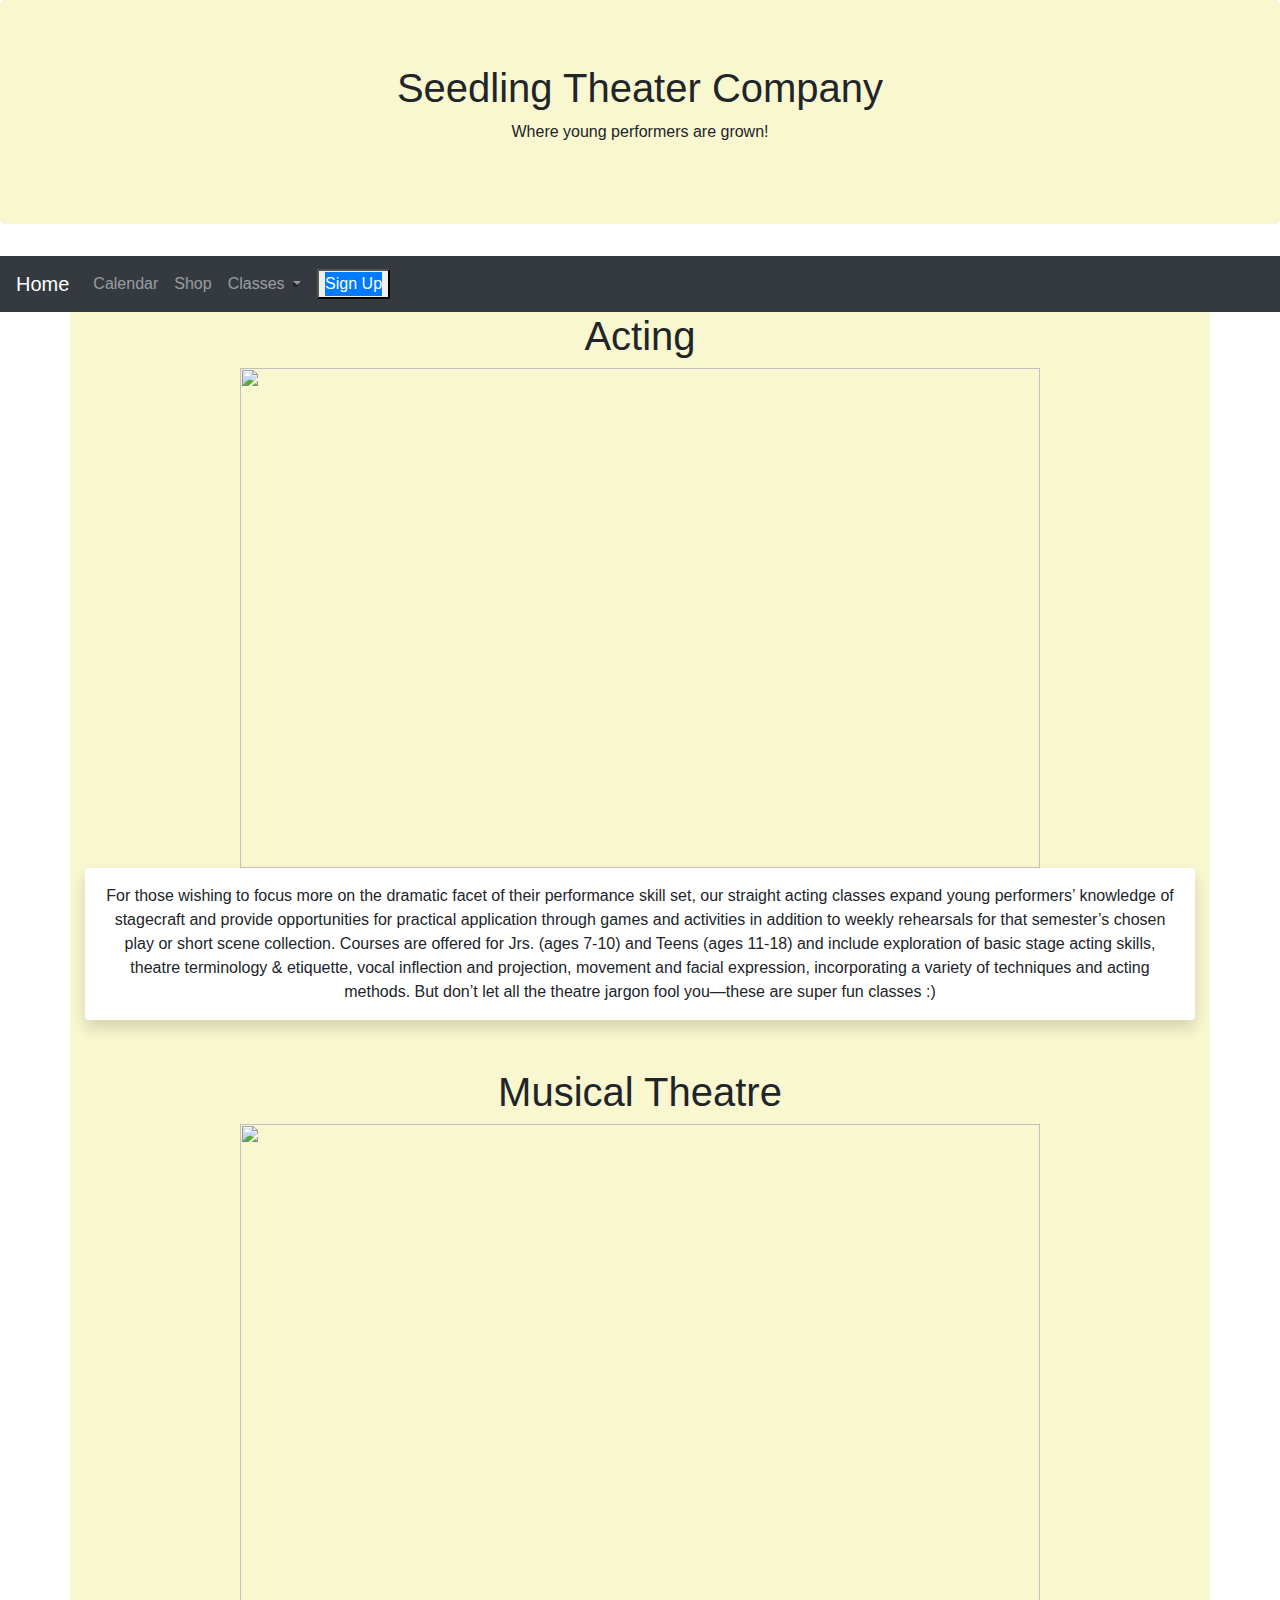
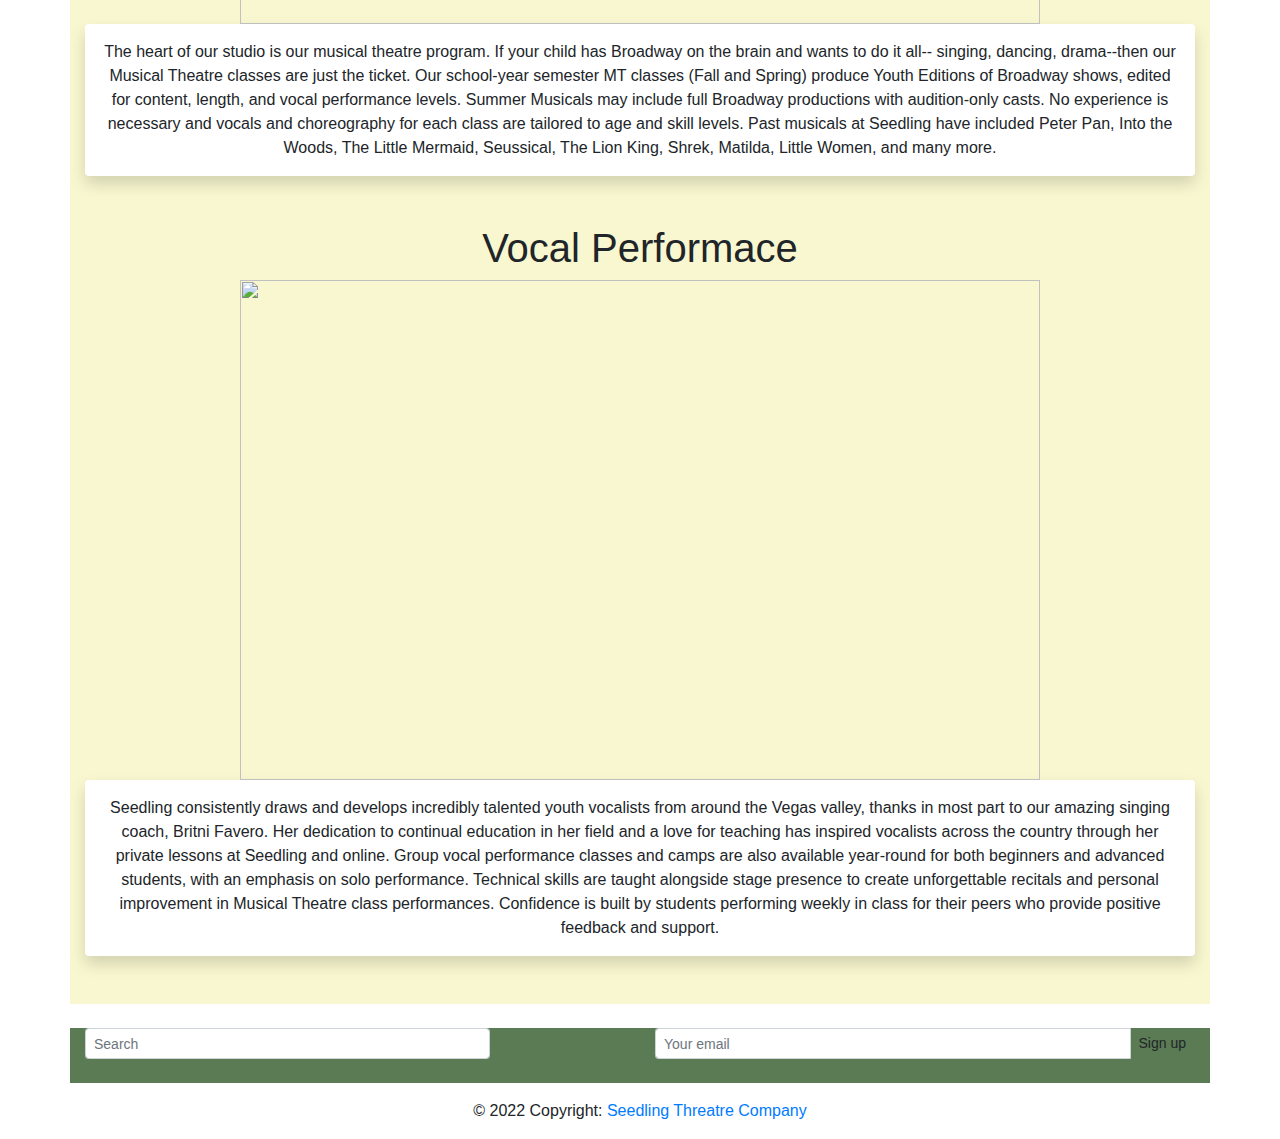
==== classes.html @ 1be5e11b "wedge" ====
<!DOCTYPE HTML>
<html lan="en">
    <head>
        <meta charset="utf-8">
         <meta name="viewport" content="width=device-width, initial-scale=1">
        <link rel="stylesheet" href="../CSS/Seedling_CSS.css">
        <link href="https://fonts.googleapis.com/css2?family=Merriweather:wght@300&display=swap" rel="stylesheet">
         <link rel="stylesheet" href="https://maxcdn.bootstrapcdn.com/bootstrap/4.5.0/css/bootstrap.min.css">
        <script src="https://ajax.googleapis.com/ajax/libs/jquery/3.5.1/jquery.min.js"></script>
        <script src="https://cdnjs.cloudflare.com/ajax/libs/popper.js/1.16.0/umd/popper.min.js"></script>
        <script src="https://maxcdn.bootstrapcdn.com/bootstrap/4.5.0/js/bootstrap.min.js"></script>
    </head>
    
    <body>
          <div class="jumbotron text-center" style="background-color:#F8F7CF">
              <h1> Seedling Theater Company</h1>
              <p> Where young performers are grown!</p></div>
        
                <nav class="navbar navbar-expand-sm bg-dark navbar-dark">
  <a class="navbar-brand" href="index.html">Home</a>

  <ul class="navbar-nav">
    <li class="nav-item">
      <a class="nav-link" href="calendar.html">Calendar</a>
    </li>
    <li class="nav-item">
      <a class="nav-link" href="shop.html">Shop</a>
    </li>

    <li class="nav-item dropdown">
      <a class="nav-link dropdown-toggle" href="#" id="navbardrop" data-toggle="dropdown">
        Classes
      </a>
      <div class="dropdown-menu">
        <a class="dropdown-item" href="classes.html">Acting</a>
        <a class="dropdown-item" href="classes.html">Musical Theatre</a>
        <a class="dropdown-item" href="classes.html">Vocal Perfomance</a>
      </div>
    </li>
  </ul>
        
            <li class="nav-item pl-2 mb-2 mb-md-0">
            <button><a href="#" type="button" class="bttn btn-primary" data-toggle="modal" data-target="#modalRegisterForm">Sign Up</a>              
                </button>
                </li>
       </nav> 
        
        <div class="container text-center" style="background-color:#F8F7CF">
            <div class="row">
            <div class="col">
              <h1>Acting</h1>
    <div class="fakeimg"><img src="../images/kidsacting.jpeg" width="800" height="500"></div>
                <div class="shadow p-3 mb-5 bg-white rounded">For those wishing to focus more on the dramatic facet of their performance skill set, our straight acting classes expand young performers’ knowledge of stagecraft and provide opportunities for practical application through games and activities in addition to weekly rehearsals for that semester’s chosen play or short scene collection.  Courses are offered for Jrs. (ages 7-10) and Teens (ages 11-18) and include  exploration of basic stage acting skills, theatre terminology & etiquette, vocal inflection and projection, movement and facial expression, incorporating a variety of techniques and acting methods. But don’t let all the theatre jargon fool you—these are super fun classes :)</div>
             
           </div>
            </div>
            </div>
        <div class="container text-center" style="background-color:#F8F7CF">
            <div class="row">
            <div class="col">
              <h1>Musical Theatre</h1>
    <div class="fakeimg"><img src="../images/kisacting2.jpeg" width="800" height="500"></div>
                <div class="shadow p-3 mb-5 bg-white rounded">The heart of our studio is our musical theatre program. If your child has Broadway on the brain and wants to do it all-- singing, dancing, drama--then our Musical Theatre classes are just the ticket.  Our school-year semester MT classes (Fall and Spring) produce Youth Editions of Broadway shows, edited for content, length, and vocal performance levels. Summer Musicals may include full Broadway productions with audition-only casts. No experience is necessary and vocals and choreography for each class are tailored to age and skill levels. Past musicals at Seedling have included Peter Pan, Into the Woods, The Little Mermaid, Seussical, The Lion King, Shrek, Matilda, Little Women, and many more.</div>
                
           </div>
            </div>
            </div>
        <div class="container text-center" style="background-color:#F8F7CF">
            <div class="row">
            <div class="col">
              <h1>Vocal Performace</h1>
    <div class="fakeimg"><img src="../images/kids3.webp" width="800" height="500"></div>
                <div class="shadow p-3 mb-5 bg-white rounded">Seedling consistently draws and develops incredibly talented youth vocalists from around the Vegas valley, thanks in most part to our amazing singing coach, Britni Favero. Her dedication to continual education in her field and a love for teaching has inspired vocalists across the country through her private lessons at Seedling and online. Group vocal performance classes and camps are also available year-round for both beginners and advanced students, with an emphasis on solo performance. Technical skills are taught alongside stage presence to create unforgettable recitals and personal improvement in Musical Theatre class performances. Confidence is built by students performing weekly in class for their peers who provide positive feedback and support.</div>
                
           </div>
            </div>
            </div>
        
        
</body>
<footer class="page-footer font-small special-color-dark pt-4">
  <div class="container">
    <div class="row" style="background-color:#5A7B54">
      <div class="col-md-6 mb-4">
        <form class="form-inline">
          <input class="form-control form-control-sm mr-3 w-75" type="text" placeholder="Search"
            aria-label="Search">
          <i class="fas fa-search" aria-hidden="true"></i>
        </form> 
        </div>
      <div class="col-md-6 mb-4">

        <form class="input-group">
          <input type="text" class="form-control form-control-sm" placeholder="Your email"
            aria-label="Your email" aria-describedby="basic-addon2">
          <div class="input-group-append">
            <button class="btn btn-sm btn-outline-white my-0" type="button">Sign up</button>
          </div>
        </form> 
        </div>
      </div>
        </div>
  <div class="footer-copyright text-center py-3" >© 2022 Copyright:
    <a href="/"> Seedling Threatre Company</a>
  </div>

</footer>


</html>
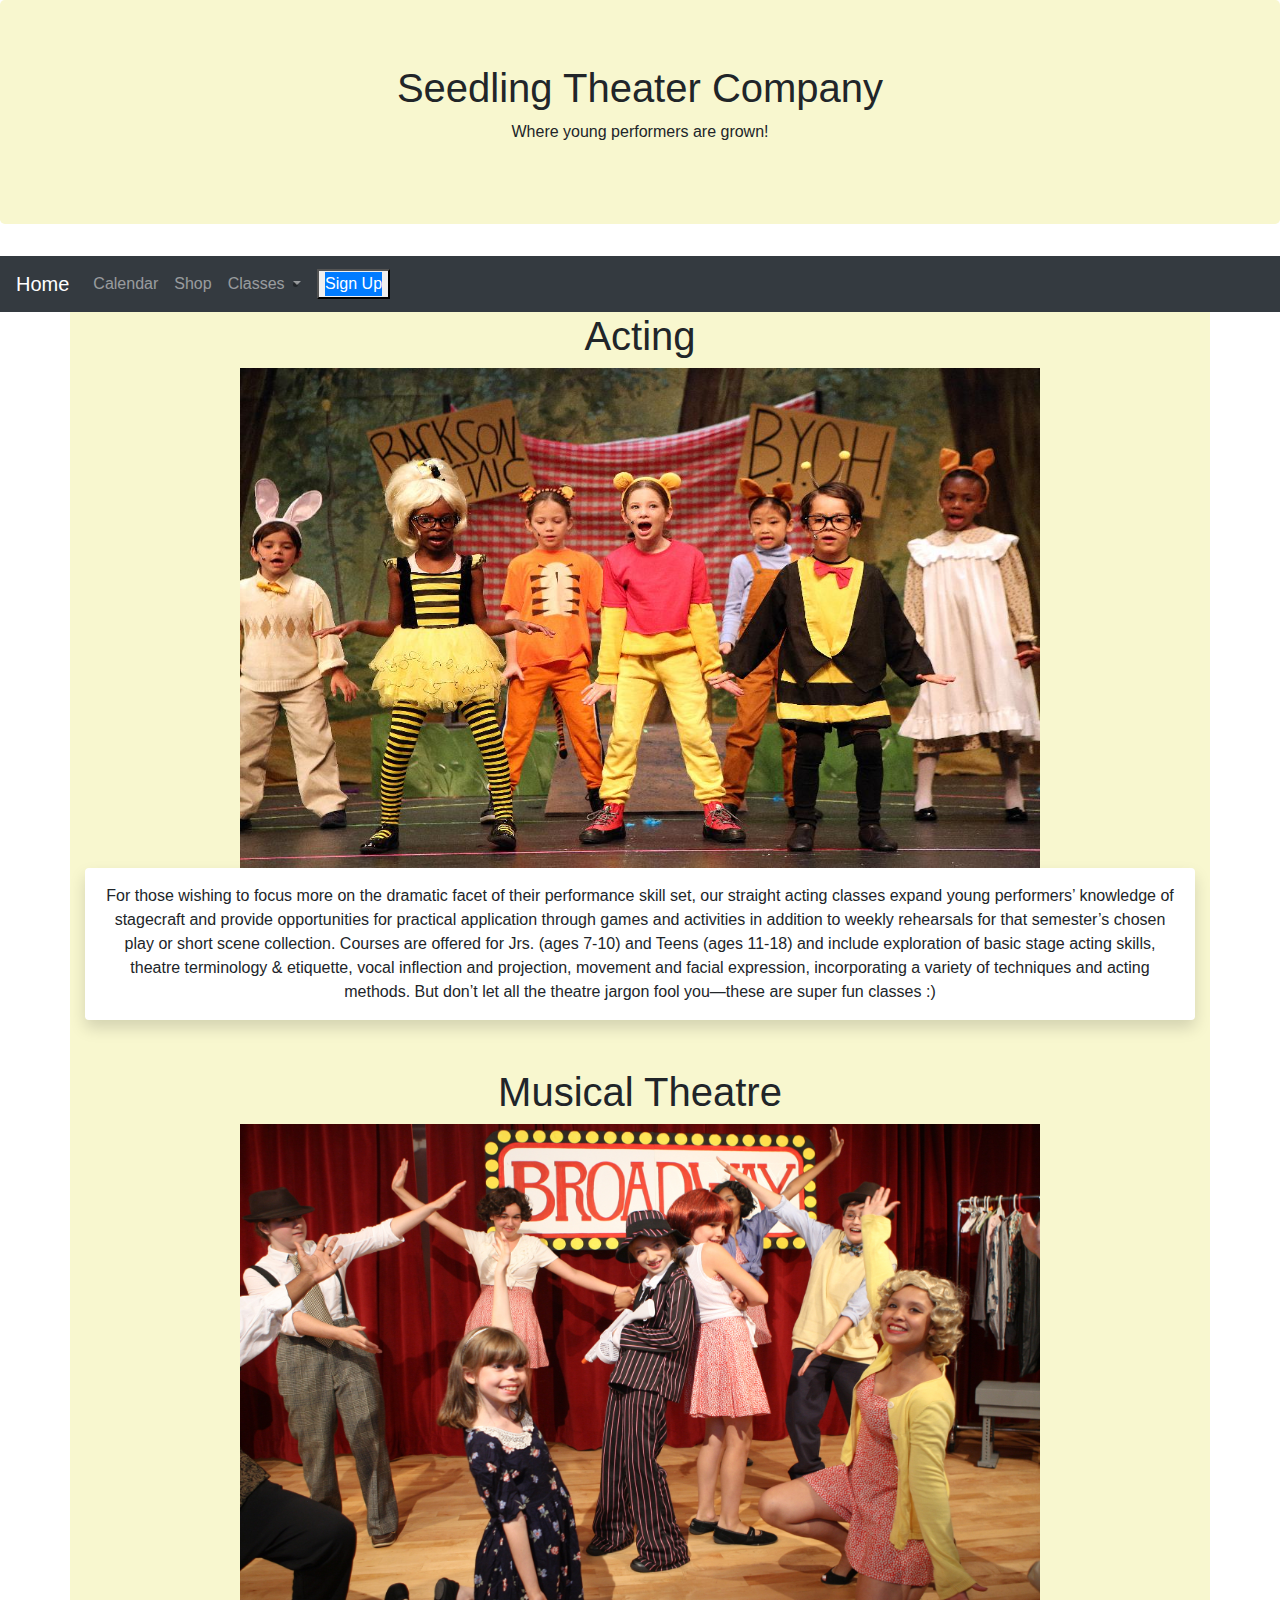
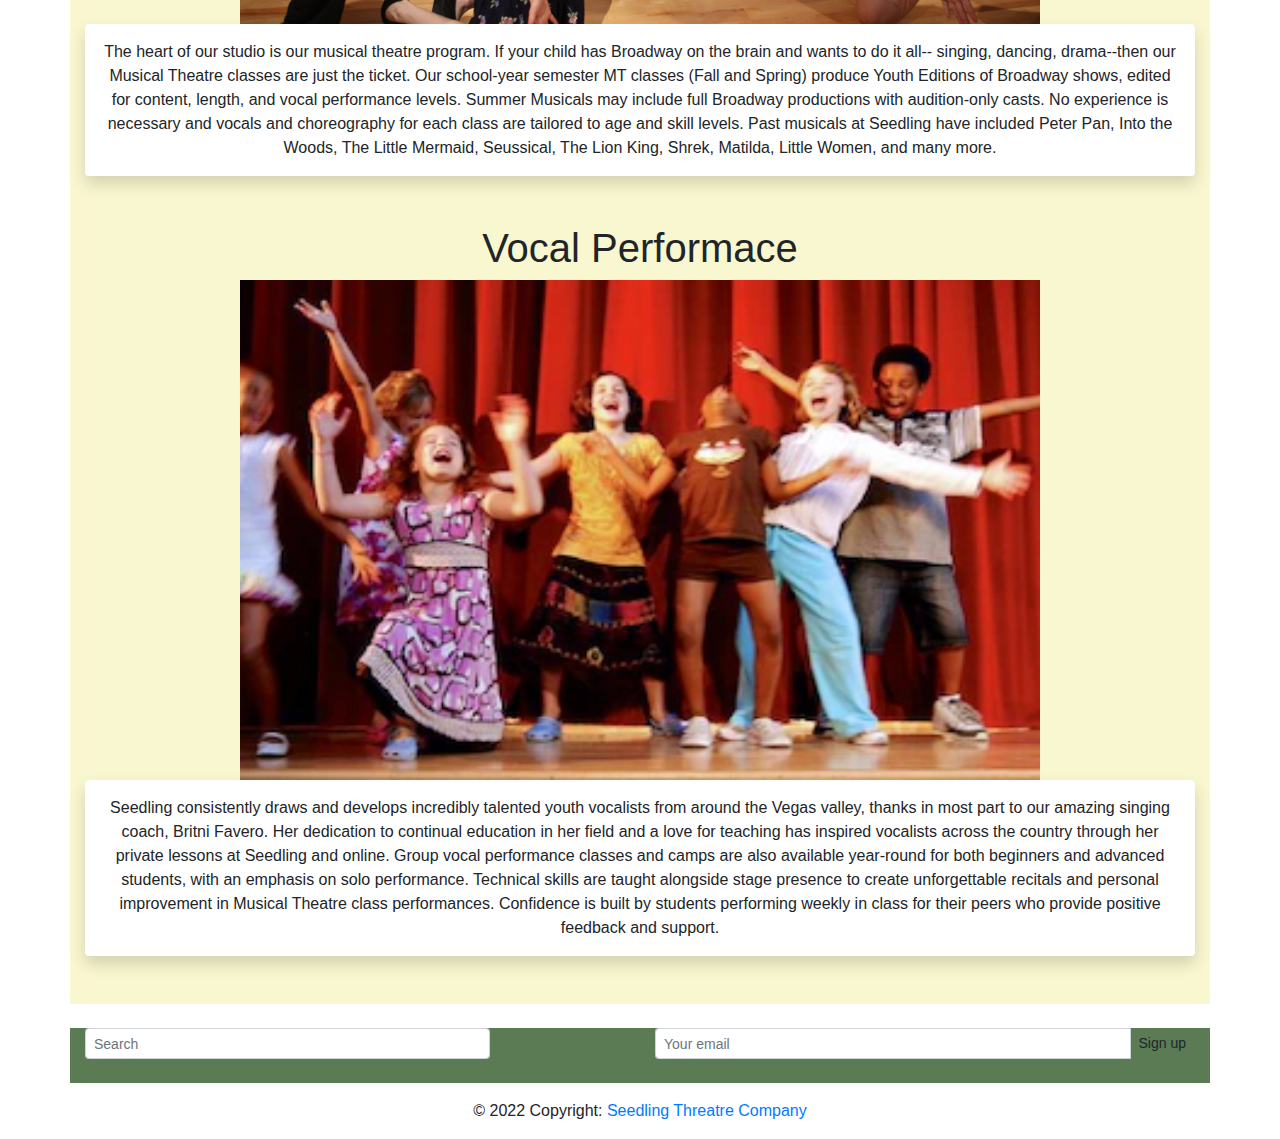
==== commit a77c7da4: "Update classes.html" ====
--- a/classes.html
+++ b/classes.html
@@ -49,7 +49,7 @@
             <div class="row">
             <div class="col">
               <h1>Acting</h1>
-    <div class="fakeimg"><img src="../images/kidsacting.jpeg" width="800" height="500"></div>
+    <div class="fakeimg"><img src="kidsacting.jpeg" width="800" height="500"></div>
                 <div class="shadow p-3 mb-5 bg-white rounded">For those wishing to focus more on the dramatic facet of their performance skill set, our straight acting classes expand young performers’ knowledge of stagecraft and provide opportunities for practical application through games and activities in addition to weekly rehearsals for that semester’s chosen play or short scene collection.  Courses are offered for Jrs. (ages 7-10) and Teens (ages 11-18) and include  exploration of basic stage acting skills, theatre terminology & etiquette, vocal inflection and projection, movement and facial expression, incorporating a variety of techniques and acting methods. But don’t let all the theatre jargon fool you—these are super fun classes :)</div>
              
            </div>
@@ -59,7 +59,7 @@
             <div class="row">
             <div class="col">
               <h1>Musical Theatre</h1>
-    <div class="fakeimg"><img src="../images/kisacting2.jpeg" width="800" height="500"></div>
+    <div class="fakeimg"><img src="kisacting2.jpeg" width="800" height="500"></div>
                 <div class="shadow p-3 mb-5 bg-white rounded">The heart of our studio is our musical theatre program. If your child has Broadway on the brain and wants to do it all-- singing, dancing, drama--then our Musical Theatre classes are just the ticket.  Our school-year semester MT classes (Fall and Spring) produce Youth Editions of Broadway shows, edited for content, length, and vocal performance levels. Summer Musicals may include full Broadway productions with audition-only casts. No experience is necessary and vocals and choreography for each class are tailored to age and skill levels. Past musicals at Seedling have included Peter Pan, Into the Woods, The Little Mermaid, Seussical, The Lion King, Shrek, Matilda, Little Women, and many more.</div>
                 
            </div>
@@ -69,7 +69,7 @@
             <div class="row">
             <div class="col">
               <h1>Vocal Performace</h1>
-    <div class="fakeimg"><img src="../images/kids3.webp" width="800" height="500"></div>
+    <div class="fakeimg"><img src="images/kids3.webp" width="800" height="500"></div>
                 <div class="shadow p-3 mb-5 bg-white rounded">Seedling consistently draws and develops incredibly talented youth vocalists from around the Vegas valley, thanks in most part to our amazing singing coach, Britni Favero. Her dedication to continual education in her field and a love for teaching has inspired vocalists across the country through her private lessons at Seedling and online. Group vocal performance classes and camps are also available year-round for both beginners and advanced students, with an emphasis on solo performance. Technical skills are taught alongside stage presence to create unforgettable recitals and personal improvement in Musical Theatre class performances. Confidence is built by students performing weekly in class for their peers who provide positive feedback and support.</div>
                 
            </div>
@@ -107,4 +107,4 @@
 </footer>
 
 
-</html>+</html>
